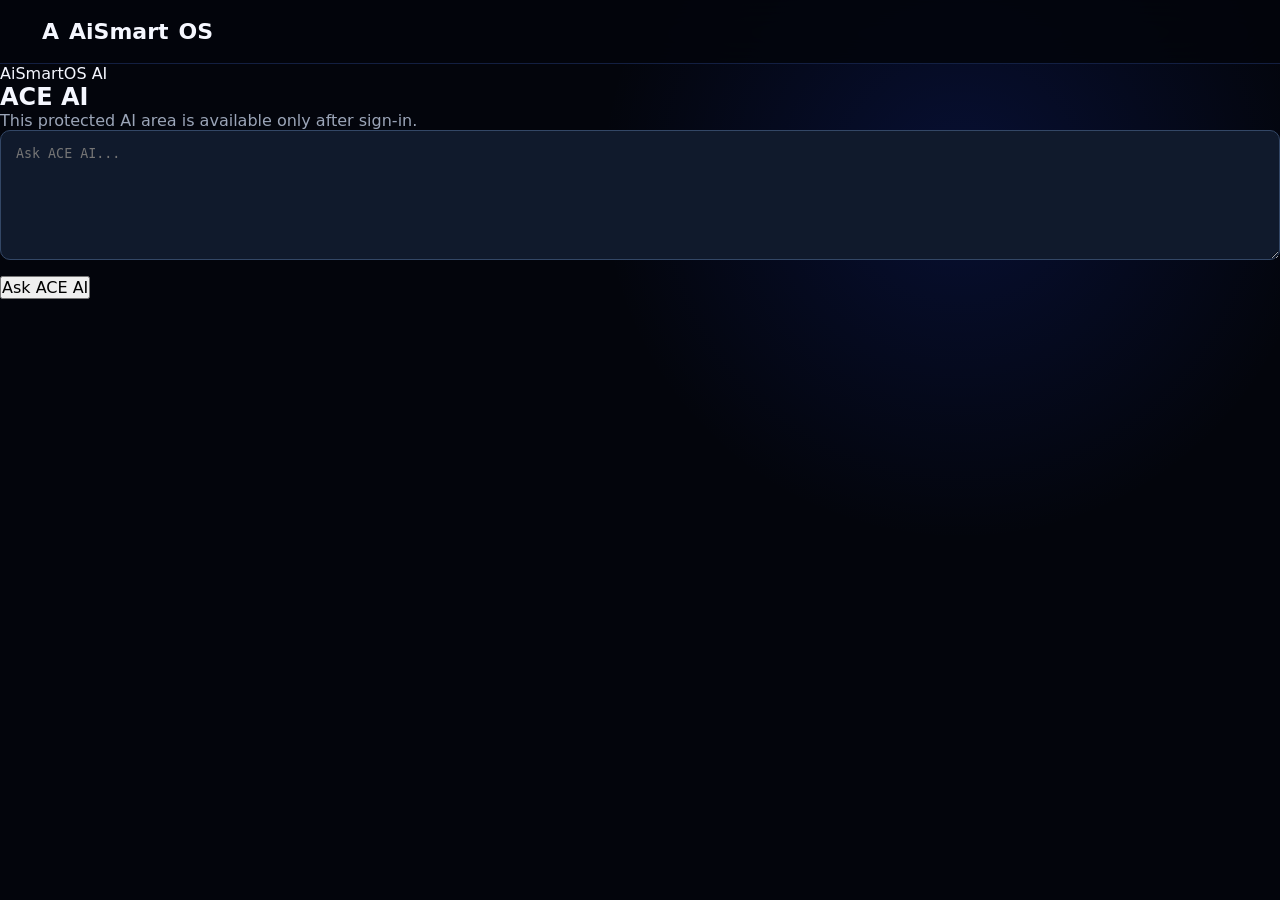
==== ace-ai.html @ 769c8531 "Add ace-ai.html for ACE AI interface" ====
<!DOCTYPE html>
<html lang="en"><head><meta charset="UTF-8"><meta name="viewport" content="width=device-width,initial-scale=1"><title>ACE AI — AiSmartOS</title><link rel="stylesheet" href="style.css"></head>
<body><header class="site-header"><a class="brand" href="index.html"><span class="brand-mark">A</span>AiSmart<span class="brand-blue">OS</span></a></header><main class="settings-wrap"><section class="profile-card"><div class="mini-label">AiSmartOS AI</div><h1>ACE AI</h1><p style="color:#9ba5b8">This protected AI area is available only after sign-in.</p><textarea id="q" placeholder="Ask ACE AI..." style="width:100%;min-height:130px;background:#101a2c;color:#fff;border:1px solid #334766;border-radius:10px;padding:15px"></textarea><button class="btn primary" style="margin-top:12px" onclick="alert('Connect your AI API/backend here.')">Ask ACE AI</button></section></main></body></html>
---- style.css ----
/* =========================================================
   AiSmartOS
   Main Website Styles
========================================================= */

* {
    margin: 0;
    padding: 0;
    box-sizing: border-box;
}

html {
    scroll-behavior: smooth;
}

body {
    font-family:
        Inter,
        system-ui,
        -apple-system,
        BlinkMacSystemFont,
        "Segoe UI",
        sans-serif;

    background:
        radial-gradient(
            circle at 75% 20%,
            rgba(30, 70, 255, .16),
            transparent 30%
        ),
        #03050c;

    color: #f5f7ff;

    min-height: 100vh;

    overflow-x: hidden;
}

a {
    text-decoration: none;
    color: inherit;
}

button {
    font: inherit;
}


/* =========================================================
   HEADER
========================================================= */

.site-header {

    position: sticky;

    top: 0;

    z-index: 1000;

    height: 64px;

    display: flex;

    align-items: center;

    justify-content: space-between;

    padding: 0 42px;

    background: rgba(3, 5, 12, .88);

    backdrop-filter: blur(18px);

    border-bottom: 1px solid rgba(80, 130, 255, .22);
}

.header-left {
    display: flex;
    align-items: center;
    gap: 20px;
}

.brand {

    display: flex;

    align-items: center;

    gap: 10px;

    font-size: 22px;

    font-weight: 800;
}

.brand-logo {

    width: 36px;
    height: 36px;

    border-radius: 10px;

    display: flex;

    align-items: center;
    justify-content: center;

    background:
        linear-gradient(
            145deg,
            #008cff,
            #6b4cff
        );

    color: white;

    font-size: 22px;

    font-weight: 900;

    box-shadow:
        0 0 22px rgba(40, 110, 255, .35);
}

.brand-logo.small {
    width: 42px;
    height: 42px;
    font-size: 21px;
}

.brand-name span {
    color: #258cff;
}

.menu-btn {
    display: none;

    width: 42px;
    height: 42px;

    border-radius: 11px;

    border: 1px solid rgba(255,255,255,.12);

    background: #111522;

    cursor: pointer;

    flex-direction: column;

    align-items: center;

    justify-content: center;

    gap: 5px;
}

.menu-btn span {

    width: 21px;
    height: 2px;

    background: white;

    border-radius: 10px;
}

.desktop-nav {

    display: flex;

    align-items: center;

    gap: 34px;

    height: 100%;
}

.desktop-nav a {

    font-size: 14px;

    color: #b8bed1;

    transition: .25s;

    height: 100%;

    display: flex;

    align-items: center;

    border-bottom: 2px solid transparent;
}

.desktop-nav a:hover,
.desktop-nav a.active {

    color: #4d91ff;

    border-bottom-color: #287dff;
}

.header-right {

    display: flex;

    align-items: center;

    gap: 14px;
}

.header-login {

    padding: 11px 22px;

    border-radius: 11px;

    background:
        linear-gradient(
            120deg,
            #267cff,
            #7449ff
        );

    font-size: 14px;

    font-weight: 700;

    box-shadow:
        0 8px 30px rgba(49, 100, 255, .25);

    transition: .25s;
}

.header-login:hover {
    transform: translateY(-2px);
}


/* Account shown in header */

.header-account {

    display: flex;

    align-items: center;

    gap: 9px;

    cursor: pointer;
}

.header-avatar {

    width: 34px;
    height: 34px;

    border-radius: 50%;

    object-fit: cover;

    border: 2px solid rgba(85, 125, 255, .7);
}

.header-account-name {
    font-size: 14px;
    font-weight: 700;
}


/* =========================================================
   DRAWER
========================================================= */

.drawer-overlay {

    position: fixed;

    inset: 0;

    z-index: 1100;

    background: rgba(0,0,0,.62);

    backdrop-filter: blur(3px);

    opacity: 0;

    pointer-events: none;

    transition: .3s;
}

.drawer-overlay.open {

    opacity: 1;

    pointer-events: auto;
}

.drawer {

    position: fixed;

    top: 0;

    left: 0;

    bottom: 0;

    z-index: 1200;

    width: 310px;

    background:
        linear-gradient(
            180deg,
            #080c1d,
            #060a18
        );

    border-right: 1px solid rgba(110,140,255,.16);

    transform: translateX(-105%);

    transition: transform .32s ease;

    display: flex;

    flex-direction: column;

    overflow: hidden;
}

.drawer.open {
    transform: translateX(0);
}

.drawer-header {

    height: 82px;

    padding: 0 22px;

    display: flex;

    align-items: center;

    justify-content: space-between;

    border-bottom: 1px solid rgba(255,255,255,.08);
}

.drawer-brand {

    display: flex;

    align-items: center;

    gap: 12px;

    font-size: 21px;
}

.drawer-close {

    width: 46px;
    height: 46px;

    border: none;

    border-radius: 14px;

    background: #151a2b;

    color: white;

    font-size: 32px;

    line-height: 1;

    cursor: pointer;
}

.drawer-nav {

    flex: 1;

    padding: 120px 22px 20px;

    display: flex;

    flex-direction: column;

    gap: 8px;

    overflow-y: auto;
}

.drawer-nav a {

    min-height: 54px;

    display: flex;

    align-items: center;

    gap: 20px;

    padding: 10px 18px;

    border-radius: 12px;

    color: #dce1f5;

    font-size: 17px;

    transition: .2s;
}

.drawer-nav a span {

    width: 28px;

    text-align: center;

    color: #dce3ff;

    font-size: 20px;
}

.drawer-nav a:hover {

    background: rgba(55,90,180,.14);

    color: white;
}


/* Bottom is FIXED to drawer bottom */

.drawer-bottom {

    flex-shrink: 0;

    padding: 14px 14px 18px;

    border-top: 1px solid rgba(255,255,255,.09);

    background: rgba(6,9,20,.97);
}

.drawer-account {

    display: flex;

    align-items: center;

    gap: 13px;

    padding: 12px;

    border-radius: 18px;

    background:
        linear-gradient(
            135deg,
            rgba(42,55,100,.35),
            rgba(80,55,150,.15)
        );

    border: 1px solid rgba(130,150,255,.12);

    margin-bottom: 8px;
}

.drawer-avatar {

    width: 48px;
    height: 48px;

    border-radius: 50%;

    background:
        linear-gradient(
            135deg,
            #287dff,
            #754cff
        );

    display: flex;

    align-items: center;
    justify-content: center;

    font-size: 22px;

    overflow: hidden;

    flex-shrink: 0;
}

.drawer-avatar img {

    width: 100%;
    height: 100%;

    object-fit: cover;
}

.drawer-account-info {

    min-width: 0;

    display: flex;

    flex-direction: column;

    gap: 4px;
}

.drawer-account-info strong {

    font-size: 15px;

    white-space: nowrap;

    overflow: hidden;

    text-overflow: ellipsis;
}

.drawer-account-info span {

    color: #929ab5;

    font-size: 13px;
}

.drawer-settings {

    display: flex;

    align-items: center;

    gap: 13px;

    padding: 12px 15px;

    border-radius: 13px;

    color: #c8cee1;

    font-size: 14px;
}

.drawer-settings:hover {

    background: rgba(255,255,255,.06);

    color: white;
}

.hidden {
    display: none !important;
}


/* =========================================================
   HERO
========================================================= */

.hero {

    min-height: 510px;

    padding: 58px 6vw 30px;

    display: grid;

    grid-template-columns:
        minmax(0, .95fr)
        minmax(420px, 1.05fr);

    gap: 30px;

    align-items: center;

    background:
        radial-gradient(
            circle at 75% 55%,
            rgba(28,80,255,.28),
            transparent 36%
        ),
        radial-gradient(
            circle at 30% 30%,
            rgba(60,50,180,.14),
            transparent 35%
        );
}

.hero-content {
    max-width: 620px;
}

.india-badge {

    display: inline-flex;

    padding: 9px 17px;

    border: 1px solid rgba(51,126,255,.55);

    background: rgba(20,55,120,.2);

    border-radius: 999px;

    font-size: 13px;

    margin-bottom: 20px;

    color: #d9e3ff;
}

.hero h1 {

    font-size: clamp(48px, 6vw, 72px);

    line-height: .95;

    margin-bottom: 16px;

    letter-spacing: -3px;
}

.hero h1 span {

    color: #2788ff;

    text-shadow:
        0 0 30px rgba(37,126,255,.25);
}

.hero h2 {

    font-size: clamp(24px, 3vw, 34px);

    margin-bottom: 16px;

    line-height: 1.15;
}

.hero p {

    color: #aeb7ce;

    line-height: 1.7;

    max-width: 600px;

    font-size: 15px;
}

.hero-buttons {

    display: flex;

    gap: 14px;

    margin-top: 28px;
}

.primary-btn,
.secondary-btn {

    min-height: 46px;

    padding: 0 22px;

    border-radius: 9px;

    display: inline-flex;

    align-items: center;

    justify-content: center;

    font-weight: 700;

    font-size: 14px;

    transition: .25s;
}

.primary-btn {

    background:
        linear-gradient(
            120deg,
            #167dff,
            #7146ff
        );

    box-shadow:
        0 12px 30px rgba(40,90,255,.25);
}

.secondary-btn {

    border: 1px solid rgba(255,255,255,.25);

    background: rgba(255,255,255,.02);
}

.primary-btn:hover,
.secondary-btn:hover {

    transform: translateY(-2px);
}

.stats {

    display: grid;

    grid-template-columns: repeat(4,1fr);

    margin-top: 28px;

    max-width: 620px;

    border-top: 1px solid rgba(255,255,255,.08);

    border-bottom: 1px solid rgba(255,255,255,.08);
}

.stats div {

    padding: 14px 12px;

    border-right: 1px solid rgba(255,255,255,.08);

    display: flex;

    flex-direction: column;

    gap: 4px;
}

.stats div:last-child {
    border-right: none;
}

.stats strong {

    color: #3388ff;

    font-size: 17px;
}

.stats span {

    color: #8f98af;

    font-size: 11px;
}


/* =========================================================
   HERO OS SCREEN
========================================================= */

.hero-visual {

    display: flex;

    justify-content: center;

    align-items: center;
}

.os-window {

    width: 100%;

    max-width: 650px;

    min-height: 330px;

    border-radius: 18px;

    border: 1px solid rgba(80,130,255,.28);

    background: #080e1f;

    box-shadow:
        0 0 70px rgba(0,90,255,.18),
        0 20px 60px rgba(0,0,0,.45);

    overflow: hidden;

    transform: perspective(1200px)
               rotateY(-3deg);
}

.window-top {

    height: 40px;

    display: flex;

    align-items: center;

    gap: 14px;

    padding: 0 15px;

    border-bottom: 1px solid rgba(255,255,255,.06);

    color: #aeb8d4;

    font-size: 12px;
}

.window-dots {

    display: flex;

    gap: 5px;
}

.window-dots i {

    width: 7px;
    height: 7px;

    border-radius: 50%;

    background: #586078;
}

.os-body {

    display: flex;

    min-height: 290px;
}

.os-sidebar {

    width: 115px;

    padding: 18px 10px;

    display: flex;

    flex-direction: column;

    gap: 10px;

    border-right: 1px solid rgba(255,255,255,.06);

    color: #7d87a4;

    font-size: 10px;
}

.os-sidebar span {

    padding: 8px;

    border-radius: 7px;
}

.os-sidebar .selected {

    background: rgba(41,113,255,.16);

    color: #55a0ff;
}

.os-main {

    flex: 1;

    position: relative;

    padding: 28px;
}

.os-main h3 {

    font-size: 18px;

    margin-bottom: 5px;
}

.os-main h3 span {
    color: #388dff;
}

.os-main p {

    font-size: 11px;

    color: #77819d;
}

.ai-orb {

    position: absolute;

    left: 50%;
    top: 52%;

    transform: translate(-50%,-50%);

    width: 115px;
    height: 115px;

    border-radius: 50%;

    display: flex;

    align-items: center;
    justify-content: center;

    background:
        radial-gradient(
            circle,
            #dcecff 0 5%,
            #3b8fff 7%,
            #122d87 42%,
            #050b20 70%
        );

    box-shadow:
        0 0 20px #2789ff,
        0 0 60px rgba(27,108,255,.65);

    animation: orbPulse 3s infinite ease-in-out;
}

.ai-orb div {

    font-size: 28px;

    color: white;
}

@keyframes orbPulse {

    0%,100% {
        transform: translate(-50%,-50%) scale(1);
    }

    50% {
        transform: translate(-50%,-50%) scale(1.06);
    }
}

.os-search {

    position: absolute;

    bottom: 18px;

    left: 28px;
    right: 28px;

    height: 38px;

    display: flex;

    align-items: center;

    justify-content: space-between;

    padding: 0 13px;

    border-radius: 7px;

    background: #10172b;

    border: 1px solid rgba(255,255,255,.06);

    color: #65708e;

    font-size: 10px;
}


/* =========================================================
   SECTIONS
========================================================= */

.features-section {

    padding: 70px 3vw;

    background:
        linear-gradient(
            180deg,
            #05070d,
            #05070b
        );
}

.section-heading {

    text-align: center;

    margin-bottom: 35px;
}

.section-heading > span {

    display: inline-block;

    padding: 7px 13px;

    border-radius: 999px;

    border: 1px solid rgba(55,110,255,.2);

    color: #4f91ff;

    font-size: 11px;

    font-weight: 700;
}

.section-heading h2 {

    margin-top: 12px;

    font-size: clamp(25px,4vw,34px);
}

.section-heading em {

    color: #368cff;

    font-style: normal;
}

.feature-grid {

    display: grid;

    grid-template-columns:
        repeat(5,1fr);

    gap: 13px;

    max-width: 1300px;

    margin: auto;
}

.feature-card {

    min-height: 170px;

    padding: 20px;

    border-radius: 13px;

    border: 1px solid rgba(255,255,255,.09);

    background:
        linear-gradient(
            145deg,
            rgba(20,25,40,.72),
            rgba(6,8,15,.8)
        );

    transition: .25s;
}

.feature-card:hover {

    transform: translateY(-5px);

    border-color: rgba(70,125,255,.35);

    box-shadow:
        0 15px 40px rgba(0,50,150,.12);
}

.feature-icon {

    width: 38px;
    height: 38px;

    display: flex;

    align-items: center;
    justify-content: center;

    border-radius: 50%;

    margin-bottom: 18px;

    background: rgba(40,110,255,.13);

    font-size: 17px;
}

.feature-icon.purple {
    background: rgba(130,55,255,.14);
}

.feature-icon.green {
    background: rgba(0,220,120,.12);
}

.feature-icon.orange {
    background: rgba(255,170,20,.12);
}

.feature-card h3 {

    font-size: 14px;

    margin-bottom: 8px;
}

.feature-card p {

    font-size: 12px;

    color: #818ba4;

    line-height: 1.6;
}


/* =========================================================
   MISSION
========================================================= */

.mission-section {

    margin: 0 3vw 70px;

    padding: 35px;

    min-height: 250px;

    display: grid;

    grid-template-columns: 230px 1fr 430px;

    gap: 35px;

    align-items: center;

    border-radius: 15px;

    border: 1px solid rgba(255,255,255,.09);

    background:
        radial-gradient(
            circle at 15% 50%,
            rgba(25,85,255,.12),
            transparent 30%
        ),
        #070a11;
}

.mission-logo {

    display: flex;

    align-items: center;

    justify-content: center;
}

.mission-logo-inner {

    width: 150px;
    height: 150px;

    border-radius: 50%;

    display: flex;

    align-items: center;
    justify-content: center;

    font-size: 70px;

    font-weight: 900;

    color: #1683ff;

    border: 2px solid #348cff;

    box-shadow:
        0 0 20px rgba(30,120,255,.6),
        inset 0 0 30px rgba(30,100,255,.12);
}

.mission-text > span {

    color: #328aff;

    font-size: 13px;

    font-weight: 700;
}

.mission-text h2 {

    margin: 8px 0;

    font-size: 26px;

    line-height: 1.15;
}

.mission-text h2 strong {
    color: #2c87ff;
}

.mission-text p {

    color: #7f89a1;

    font-size: 13px;

    line-height: 1.6;

    max-width: 530px;
}

.tags {

    display: flex;

    gap: 7px;

    flex-wrap: wrap;

    margin-top: 15px;
}

.tags span {

    padding: 6px 10px;

    border-radius: 999px;

    font-size: 10px;

    background: rgba(30,90,200,.12);

    color: #4f9aff;
}

.tags span:nth-child(2) {
    color: #b36aff;
}

.tags span:nth-child(3) {
    color: #4fe09a;
}

.tags span:nth-child(4) {
    color: #ffbd45;
}

.system-preview {

    border-radius: 10px;

    border: 1px solid rgba(255,255,255,.1);

    padding: 8px;

    background: #0a0f1d;
}

.preview-screen {

    height: 170px;

    display: flex;

    background:
        radial-gradient(
            circle at center,
            rgba(20,90,255,.35),
            #070c18 55%
        );

    border-radius: 7px;

    overflow: hidden;
}

.preview-sidebar {

    width: 70px;

    display: flex;

    flex-direction: column;

    gap: 8px;

    padding: 14px 8px;

    font-size: 7px;

    color: #697692;

    border-right: 1px solid rgba(255,255,255,.05);
}

.preview-center {

    flex: 1;

    display: flex;

    align-items: center;

    justify-content: center;
}

.preview-glow {

    width: 65px;
    height: 65px;

    border-radius: 50%;

    display: flex;

    align-items: center;
    justify-content: center;

    font-size: 25px;

    background: #0c2e80;

    box-shadow:
        0 0 30px #2d8cff;
}


/* =========================================================
   SIMPLE SECTIONS
========================================================= */

.simple-section {

    padding: 80px 8vw;

    text-align: center;

    border-top: 1px solid rgba(255,255,255,.05);
}

.simple-section p {

    max-width: 700px;

    margin: auto;

    color: #8992aa;

    line-height: 1.8;

    font-size: 15px;
}


/* =========================================================
   ACE AI
========================================================= */

.ace-ai-button {

    position: fixed;

    right: 24px;

    bottom: 24px;

    z-index: 900;

    width: 58px;
    height: 58px;

    border-radius: 50%;

    border: 1px solid rgba(80,145,255,.7);

    background:
        radial-gradient(
            circle at 35% 30%,
            #55a7ff,
            #2551dc 50%,
            #592cff
        );

    color: white;

    display: flex;

    align-items: center;
    justify-content: center;

    cursor: pointer;

    box-shadow:
        0 0 25px rgba(45,120,255,.55);

    transition: .25s;
}

.ace-ai-button span {

    font-size: 24px;

    font-weight: 900;
}

.ace-ai-button:hover {

    transform: scale(1.08);

    box-shadow:
        0 0 40px rgba(55,130,255,.75);
}


/* =========================================================
   FOOTER
========================================================= */

footer {

    min-height: 55px;

    padding: 15px 5vw;

    display: flex;

    align-items: center;

    justify-content: space-between;

    border-top: 1px solid rgba(255,255,255,.08);

    color: #707991;

    font-size: 11px;
}


/* =========================================================
   MOBILE
========================================================= */

@media (max-width: 900px) {

    .site-header {

        height: 72px;

        padding: 0 16px;
    }

    .menu-btn {

        display: flex;
    }

    .desktop-nav {
        display: none;
    }

    .header-left {
        gap: 14px;
    }

    .brand {
        font-size: 19px;
    }

    .brand-logo {
        width: 38px;
        height: 38px;
    }

    .header-login {

        padding: 11px 17px;

        font-size: 13px;
    }

    .hero {

        grid-template-columns: 1fr;

        padding: 60px 20px 35px;

        text-align: center;
    }

    .hero-content {

        margin: auto;
    }

    .india-badge {
        margin-bottom: 24px;
    }

    .hero h1 {
        font-size: 62px;
    }

    .hero h2 {
        font-size: 30px;
    }

    .hero p {
        font-size: 15px;
    }

    .hero-buttons {

        justify-content: center;

        flex-direction: column;

        max-width: 500px;

        margin-left: auto;
        margin-right: auto;
    }

    .stats {

        grid-template-columns: repeat(2,1fr);

        margin-left: auto;
        margin-right: auto;
    }

    .stats div:nth-child(2) {
        border-right: none;
    }

    .stats di
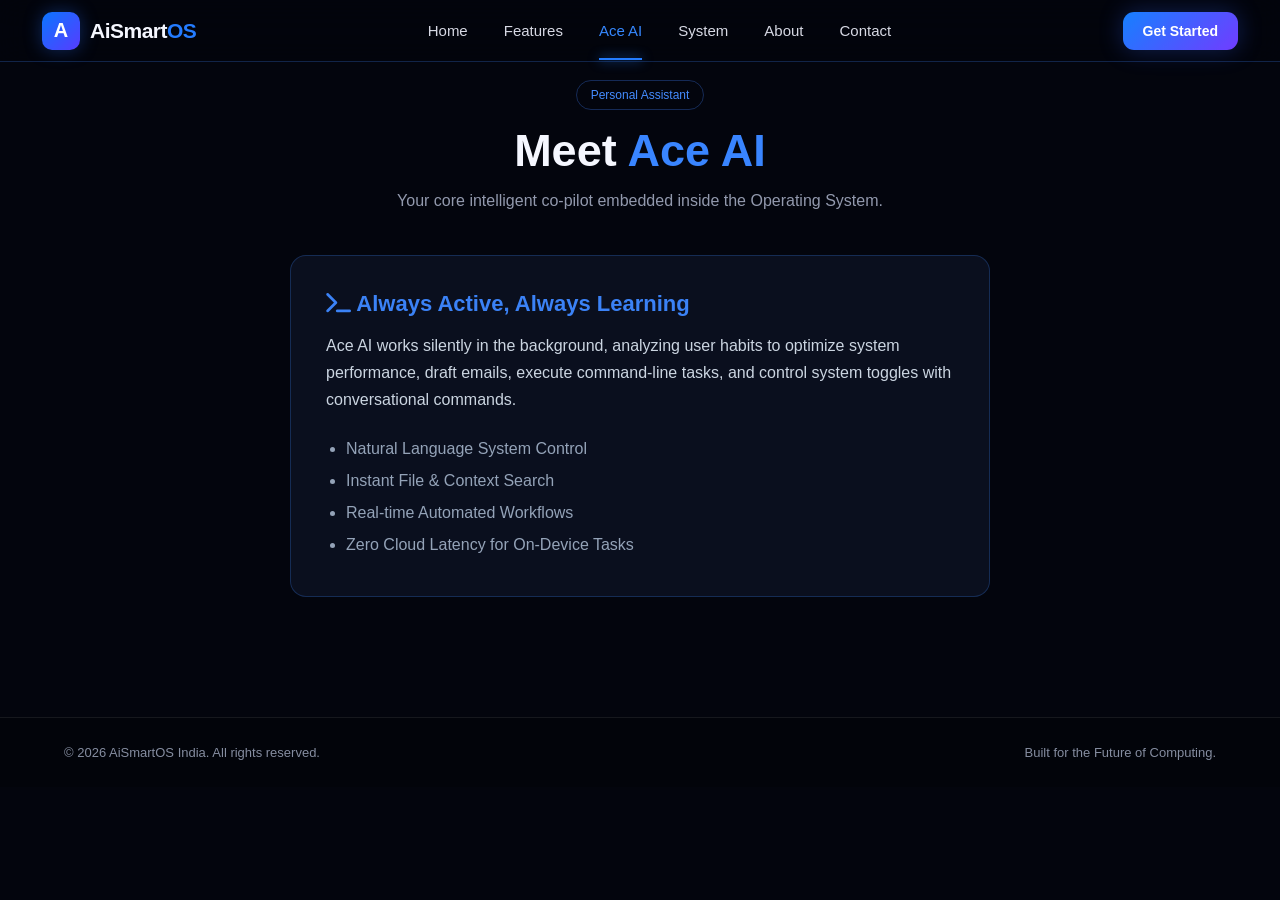
==== commit 44724ea8: "Refactor ace-ai.html structure and add mobile drawer" ====
--- a/ace-ai.html
+++ b/ace-ai.html
@@ -1,3 +1,107 @@
 <!DOCTYPE html>
-<html lang="en"><head><meta charset="UTF-8"><meta name="viewport" content="width=device-width,initial-scale=1"><title>ACE AI — AiSmartOS</title><link rel="stylesheet" href="style.css"></head>
-<body><header class="site-header"><a class="brand" href="index.html"><span class="brand-mark">A</span>AiSmart<span class="brand-blue">OS</span></a></header><main class="settings-wrap"><section class="profile-card"><div class="mini-label">AiSmartOS AI</div><h1>ACE AI</h1><p style="color:#9ba5b8">This protected AI area is available only after sign-in.</p><textarea id="q" placeholder="Ask ACE AI..." style="width:100%;min-height:130px;background:#101a2c;color:#fff;border:1px solid #334766;border-radius:10px;padding:15px"></textarea><button class="btn primary" style="margin-top:12px" onclick="alert('Connect your AI API/backend here.')">Ask ACE AI</button></section></main></body></html>
+<html lang="en">
+<head>
+    <meta charset="UTF-8">
+    <meta name="viewport" content="width=device-width, initial-scale=1.0">
+    <title>Ace AI - AiSmartOS</title>
+    <link rel="stylesheet" href="style.css">
+    <link rel="stylesheet" href="https://cdnjs.cloudflare.com/ajax/libs/font-awesome/6.4.0/css/all.min.css">
+</head>
+<body>
+
+    <!-- SITE HEADER -->
+    <header class="site-header">
+        <div class="header-left">
+            <a href="index.html" class="brand">
+                <div class="brand-logo"><span>A</span></div>
+                <div class="brand-name">AiSmart<span>OS</span></div>
+            </a>
+        </div>
+        <nav class="desktop-nav">
+            <a href="index.html">Home</a>
+            <a href="features.html">Features</a>
+            <a href="ace.html" class="active">Ace AI</a>
+            <a href="system.html">System</a>
+            <a href="about.html">About</a>
+            <a href="contact.html">Contact</a>
+        </nav>
+        <div class="header-right">
+            <a href="get-started.html" class="header-login">Get Started</a>
+            <button class="menu-btn" id="menuToggle">
+                <span></span><span></span><span></span>
+            </button>
+        </div>
+    </header>
+
+    <!-- MOBILE DRAWER -->
+    <div class="drawer-overlay" id="drawerOverlay"></div>
+    <div class="drawer" id="mobileDrawer">
+        <div class="drawer-header">
+            <div class="drawer-brand">
+                <div class="brand-logo small"><span>A</span></div>
+                <strong>AiSmartOS</strong>
+            </div>
+            <button class="drawer-close" id="drawerClose">&times;</button>
+        </div>
+        <nav class="drawer-nav">
+            <a href="index.html"><i class="fa-solid fa-house"></i> Home</a>
+            <a href="features.html"><i class="fa-solid fa-list-check"></i> Features</a>
+            <a href="ace.html" class="active"><i class="fa-solid fa-robot"></i> Ace AI</a>
+            <a href="system.html"><i class="fa-solid fa-microchip"></i> System</a>
+            <a href="about.html"><i class="fa-solid fa-circle-info"></i> About</a>
+            <a href="contact.html"><i class="fa-solid fa-envelope"></i> Contact</a>
+            <a href="get-started.html" class="drawer-get-started"><i class="fa-solid fa-rocket"></i> Get Started</a>
+        </nav>
+    </div>
+
+    <!-- MAIN CONTENT -->
+    <main class="simple-section">
+        <div class="section-heading">
+            <span>Personal Assistant</span>
+            <h2>Meet <em>Ace AI</em></h2>
+            <p style="color: #9299ad; margin-top: 15px;">Your core intelligent co-pilot embedded inside the Operating System.</p>
+        </div>
+
+        <div style="max-width: 700px; margin: 40px auto; padding: 35px; background: rgba(15, 23, 42, 0.6); border: 1px solid rgba(59, 130, 246, 0.25); border-radius: 16px; text-align: left;">
+            <h3 style="font-size: 22px; color: #3b82f6; margin-bottom: 15px;"><i class="fa-solid fa-terminal"></i> Always Active, Always Learning</h3>
+            <p style="color: #cbd5e1; line-height: 1.7; margin-bottom: 20px;">
+                Ace AI works silently in the background, analyzing user habits to optimize system performance, draft emails, execute command-line tasks, and control system toggles with conversational commands.
+            </p>
+            <ul style="color: #94a3b8; line-height: 2; padding-left: 20px;">
+                <li>Natural Language System Control</li>
+                <li>Instant File & Context Search</li>
+                <li>Real-time Automated Workflows</li>
+                <li>Zero Cloud Latency for On-Device Tasks</li>
+            </ul>
+        </div>
+    </main>
+
+    <!-- FOOTER -->
+    <footer>
+        <p>&copy; 2026 AiSmartOS India. All rights reserved.</p>
+        <p>Built for the Future of Computing.</p>
+    </footer>
+
+    <!-- SCRIPT FOR MOBILE DRAWER -->
+    <script>
+        const menuToggle = document.getElementById('menuToggle');
+        const drawerClose = document.getElementById('drawerClose');
+        const mobileDrawer = document.getElementById('mobileDrawer');
+        const drawerOverlay = document.getElementById('drawerOverlay');
+
+        function openDrawer() {
+            mobileDrawer.classList.add('open');
+            drawerOverlay.classList.add('show');
+        }
+
+        function closeDrawer() {
+            mobileDrawer.classList.remove('open');
+            drawerOverlay.classList.remove('show');
+        }
+
+        if(menuToggle) menuToggle.addEventListener('click', openDrawer);
+        if(drawerClose) drawerClose.addEventListener('click', closeDrawer);
+        if(drawerOverlay) drawerOverlay.addEventListener('click', closeDrawer);
+    </script>
+</body>
+</html>
--- a/style.css
+++ b/style.css
@@ -1,7 +1,8 @@
 /* =========================================================
-   AiSmartOS
-   Main Website Styles
-========================================================= */
+   AiSmartOS — MAIN STYLES
+   Matches current index.html
+   Desktop + Tablet + Mobile
+   ========================================================= */
 
 * {
     margin: 0;
@@ -14,1551 +15,1954 @@
 }
 
 body {
-    font-family:
-        Inter,
-        system-ui,
-        -apple-system,
-        BlinkMacSystemFont,
-        "Segoe UI",
-        sans-serif;
-
-    background:
-        radial-gradient(
-            circle at 75% 20%,
-            rgba(30, 70, 255, .16),
-            transparent 30%
-        ),
-        #03050c;
-
+    font-family: Arial, Helvetica, sans-serif;
+    background: #03050d;
     color: #f5f7ff;
-
-    min-height: 100vh;
-
     overflow-x: hidden;
+    min-width: 0;
 }
 
 a {
+    color: inherit;
     text-decoration: none;
-    color: inherit;
 }
 
 button {
-    font: inherit;
+    font-family: inherit;
+    cursor: pointer;
 }
 
 
 /* =========================================================
    HEADER
-========================================================= */
+   ========================================================= */
 
 .site-header {
-
-    position: sticky;
-
+    position: fixed;
     top: 0;
+    left: 0;
+    width: 100%;
+    height: 62px;
 
     z-index: 1000;
 
-    height: 64px;
-
-    display: flex;
-
-    align-items: center;
-
+    display: flex;
+    align-items: center;
     justify-content: space-between;
 
     padding: 0 42px;
 
-    background: rgba(3, 5, 12, .88);
-
-    backdrop-filter: blur(18px);
-
-    border-bottom: 1px solid rgba(80, 130, 255, .22);
+    background: rgba(3, 5, 13, 0.92);
+
+    backdrop-filter: blur(16px);
+    -webkit-backdrop-filter: blur(16px);
+
+    border-bottom: 1px solid rgba(60, 130, 255, 0.25);
 }
 
 .header-left {
     display: flex;
     align-items: center;
-    gap: 20px;
+    gap: 12px;
 }
 
 .brand {
-
-    display: flex;
-
-    align-items: center;
-
+    display: flex;
+    align-items: center;
     gap: 10px;
-
-    font-size: 22px;
-
+}
+
+.brand-logo {
+    width: 38px;
+    height: 38px;
+
+    display: flex;
+    align-items: center;
+    justify-content: center;
+
+    border-radius: 10px;
+
+    background:
+        linear-gradient(
+            135deg,
+            #0b75ff,
+            #573cff
+        );
+
+    box-shadow:
+        0 0 18px rgba(40, 110, 255, 0.35);
+
+    overflow: hidden;
+}
+
+.brand-logo span {
+    color: white;
+    font-size: 20px;
     font-weight: 800;
 }
 
-.brand-logo {
-
-    width: 36px;
-    height: 36px;
-
-    border-radius: 10px;
-
-    display: flex;
-
+.brand-name {
+    font-size: 21px;
+    font-weight: 800;
+    letter-spacing: -0.5px;
+}
+
+.brand-name span {
+    color: #247cff;
+}
+
+
+/* =========================================================
+   HEADER NAV
+   ========================================================= */
+
+.desktop-nav {
+    display: flex;
+    align-items: center;
+    gap: 36px;
+}
+
+.desktop-nav a {
+    position: relative;
+
+    color: #d7d9e4;
+
+    font-size: 15px;
+
+    transition: 0.25s ease;
+}
+
+.desktop-nav a:hover,
+.desktop-nav a.active {
+    color: #3688ff;
+}
+
+.desktop-nav a.active::after {
+    content: "";
+
+    position: absolute;
+
+    left: 0;
+    bottom: -21px;
+
+    width: 100%;
+    height: 2px;
+
+    background: #247cff;
+
+    box-shadow:
+        0 0 12px #247cff;
+}
+
+
+/* =========================================================
+   HEADER RIGHT
+   ========================================================= */
+
+.header-right {
+    display: flex;
+    align-items: center;
+    gap: 15px;
+}
+
+.header-login {
+    display: inline-flex;
     align-items: center;
     justify-content: center;
 
+    padding: 11px 20px;
+
+    border-radius: 11px;
+
+    color: white;
+
+    font-weight: 700;
+    font-size: 14px;
+
     background:
         linear-gradient(
-            145deg,
-            #008cff,
-            #6b4cff
+            135deg,
+            #1680ff,
+            #713cff
         );
 
+    box-shadow:
+        0 0 25px rgba(53, 99, 255, 0.3);
+
+    transition: 0.25s ease;
+}
+
+.header-login:hover {
+    transform: translateY(-2px);
+
+    box-shadow:
+        0 0 35px rgba(53, 99, 255, 0.5);
+}
+
+
+/* =========================================================
+   MOBILE MENU BUTTON
+   ========================================================= */
+
+.menu-btn {
+    display: none;
+
+    width: 44px;
+    height: 44px;
+
+    border: 1px solid rgba(255,255,255,0.12);
+
+    border-radius: 12px;
+
+    background: #111728;
+
     color: white;
 
-    font-size: 22px;
-
-    font-weight: 900;
-
-    box-shadow:
-        0 0 22px rgba(40, 110, 255, .35);
+    padding: 9px;
+
+    flex-direction: column;
+    justify-content: center;
+    gap: 5px;
+}
+
+.menu-btn span {
+    display: block;
+
+    width: 100%;
+    height: 2px;
+
+    background: white;
+
+    border-radius: 5px;
+}
+
+
+/* =========================================================
+   MOBILE DRAWER OVERLAY
+   ========================================================= */
+
+.drawer-overlay {
+    position: fixed;
+
+    inset: 0;
+
+    z-index: 1998;
+
+    background: rgba(0, 0, 0, 0.68);
+
+    opacity: 0;
+    visibility: hidden;
+
+    transition: 0.3s ease;
+}
+
+.drawer-overlay.show {
+    opacity: 1;
+    visibility: visible;
+}
+
+
+/* =========================================================
+   MOBILE DRAWER
+   ========================================================= */
+
+.drawer {
+    position: fixed;
+
+    top: 0;
+    left: 0;
+
+    width: 290px;
+    max-width: 85vw;
+    height: 100vh;
+
+    z-index: 1999;
+
+    background:
+        linear-gradient(
+            180deg,
+            #070b18,
+            #050814
+        );
+
+    border-right: 1px solid rgba(70,130,255,0.2);
+
+    transform: translateX(-105%);
+
+    transition: transform 0.3s ease;
+
+    padding: 18px;
+}
+
+.drawer.open {
+    transform: translateX(0);
+}
+
+.drawer-header {
+    display: flex;
+    align-items: center;
+    justify-content: space-between;
+
+    padding-bottom: 20px;
+
+    border-bottom:
+        1px solid rgba(255,255,255,0.08);
+}
+
+.drawer-brand {
+    display: flex;
+    align-items: center;
+    gap: 10px;
+}
+
+.drawer-brand strong {
+    font-size: 18px;
 }
 
 .brand-logo.small {
     width: 42px;
     height: 42px;
-    font-size: 21px;
-}
-
-.brand-name span {
-    color: #258cff;
-}
-
-.menu-btn {
-    display: none;
-
+}
+
+.drawer-close {
     width: 42px;
     height: 42px;
 
+    border: none;
+
     border-radius: 11px;
 
-    border: 1px solid rgba(255,255,255,.12);
-
-    background: #111522;
-
-    cursor: pointer;
-
+    color: white;
+
+    background: #12192a;
+
+    font-size: 25px;
+}
+
+.drawer-nav {
+    display: flex;
     flex-direction: column;
 
-    align-items: center;
-
+    gap: 8px;
+
+    margin-top: 40px;
+}
+
+.drawer-nav a {
+    display: flex;
+    align-items: center;
+
+    gap: 16px;
+
+    padding: 15px 13px;
+
+    color: #d9ddea;
+
+    border-radius: 10px;
+
+    transition: 0.25s ease;
+}
+
+.drawer-nav a:hover {
+    background: rgba(44,116,255,0.12);
+
+    color: #4d91ff;
+}
+
+.drawer-nav a span {
+    width: 25px;
+
+    text-align: center;
+
+    font-size: 18px;
+}
+
+/* Mobile Drawer Get Started Styling */
+.drawer-get-started {
+    background: rgba(59, 130, 246, 0.12) !important;
+    border: 1px solid rgba(59, 130, 246, 0.35);
+    margin-top: 10px;
+}
+
+.drawer-get-started:hover {
+    background: rgba(59, 130, 246, 0.25) !important;
+}
+
+.drawer-bottom {
+    position: absolute;
+
+    left: 18px;
+    right: 18px;
+    bottom: 25px;
+
+    display: flex;
+    flex-direction: column;
+
+    gap: 10px;
+}
+
+.drawer-account,
+.drawer-settings {
+    display: flex;
+    align-items: center;
+
+    gap: 12px;
+
+    padding: 12px;
+
+    border-radius: 11px;
+
+    background: rgba(30,40,70,0.55);
+
+    border:
+        1px solid rgba(255,255,255,0.08);
+}
+
+.drawer-account.hidden,
+.drawer-settings.hidden {
+    display: none;
+}
+
+.drawer-avatar {
+    width: 38px;
+    height: 38px;
+
+    display: grid;
+    place-items: center;
+
+    border-radius: 50%;
+
+    background: #182544;
+}
+
+.drawer-account-info {
+    display: flex;
+    flex-direction: column;
+
+    gap: 3px;
+}
+
+.drawer-account-info strong {
+    font-size: 13px;
+}
+
+.drawer-account-info span {
+    color: #7f899f;
+
+    font-size: 11px;
+}
+
+
+/* =========================================================
+   HERO
+   ========================================================= */
+
+.hero {
+    position: relative;
+
+    min-height: 650px;
+
+    padding:
+        135px
+        6%
+        70px;
+
+    display: grid;
+
+    grid-template-columns:
+        0.9fr
+        1.1fr;
+
+    align-items: center;
+
+    gap: 45px;
+
+    overflow: hidden;
+
+    background:
+        radial-gradient(
+            circle at 72% 48%,
+            rgba(20,76,255,0.22),
+            transparent 42%
+        ),
+
+        radial-gradient(
+            circle at 20% 80%,
+            rgba(40,40,255,0.08),
+            transparent 35%
+        ),
+
+        #03050d;
+}
+
+.hero::before {
+    content: "";
+
+    position: absolute;
+
+    width: 600px;
+    height: 600px;
+
+    right: -200px;
+    top: 100px;
+
+    border-radius: 50%;
+
+    background:
+        radial-gradient(
+            circle,
+            rgba(30,90,255,0.12),
+            transparent 65%
+        );
+
+    pointer-events: none;
+}
+
+.hero-content {
+    position: relative;
+
+    z-index: 2;
+}
+
+.india-badge {
+    display: inline-block;
+
+    padding: 10px 17px;
+
+    border:
+        1px solid rgba(45,128,255,0.55);
+
+    border-radius: 30px;
+
+    background:
+        rgba(15,46,105,0.22);
+
+    color: #dbe7ff;
+
+    font-size: 13px;
+
+    margin-bottom: 22px;
+}
+
+.hero h1 {
+    font-size:
+        clamp(
+            52px,
+            6vw,
+            82px
+        );
+
+    line-height: 0.98;
+
+    letter-spacing: -3px;
+
+    margin-bottom: 18px;
+}
+
+.hero h1 span {
+    color: #1f79ff;
+}
+
+.hero h2 {
+    font-size:
+        clamp(
+            25px,
+            3vw,
+            37px
+        );
+
+    line-height: 1.1;
+
+    margin-bottom: 20px;
+}
+
+.hero p {
+    max-width: 620px;
+
+    color: #aeb5c9;
+
+    font-size: 17px;
+
+    line-height: 1.7;
+
+    margin-bottom: 30px;
+}
+
+
+/* =========================================================
+   HERO BUTTONS
+   ========================================================= */
+
+.hero-buttons {
+    display: flex;
+
+    gap: 14px;
+
+    flex-wrap: wrap;
+}
+
+.primary-btn,
+.secondary-btn {
+    display: inline-flex;
+
+    align-items: center;
     justify-content: center;
 
-    gap: 5px;
-}
-
-.menu-btn span {
-
-    width: 21px;
-    height: 2px;
-
-    background: white;
+    padding: 14px 25px;
 
     border-radius: 10px;
-}
-
-.desktop-nav {
-
-    display: flex;
-
-    align-items: center;
-
-    gap: 34px;
-
+
+    font-weight: 700;
+
+    transition: 0.25s ease;
+}
+
+.primary-btn {
+    border: none;
+
+    color: white;
+
+    background:
+        linear-gradient(
+            135deg,
+            #167dff,
+            #713dff
+        );
+
+    box-shadow:
+        0 10px 30px rgba(50,80,255,0.18);
+}
+
+.secondary-btn {
+    color: white;
+
+    background: transparent;
+
+    border:
+        1px solid rgba(255,255,255,0.25);
+}
+
+.primary-btn:hover,
+.secondary-btn:hover {
+    transform: translateY(-2px);
+}
+
+
+/* =========================================================
+   HERO OS VISUAL
+   ========================================================= */
+
+.hero-visual {
+    position: relative;
+
+    z-index: 2;
+
+    display: flex;
+
+    align-items: center;
+    justify-content: center;
+}
+
+.os-window {
+    width: 100%;
+    max-width: 720px;
+
+    min-height: 390px;
+
+    overflow: hidden;
+
+    border:
+        1px solid rgba(80,140,255,0.25);
+
+    border-radius: 20px;
+
+    background:
+        linear-gradient(
+            145deg,
+            rgba(12,20,42,0.95),
+            rgba(3,8,22,0.96)
+        );
+
+    box-shadow:
+        0 0 50px rgba(20,90,255,0.18),
+        inset 0 0 60px rgba(30,70,255,0.05);
+}
+
+.window-top {
+    height: 45px;
+
+    display: flex;
+    align-items: center;
+
+    gap: 14px;
+
+    padding: 0 18px;
+
+    background:
+        rgba(7,12,27,0.9);
+
+    border-bottom:
+        1px solid rgba(255,255,255,0.07);
+
+    color: #929bb1;
+
+    font-size: 12px;
+}
+
+.window-dots {
+    display: flex;
+    gap: 6px;
+}
+
+.window-dots i {
+    display: block;
+
+    width: 8px;
+    height: 8px;
+
+    border-radius: 50%;
+
+    background: #44506c;
+}
+
+.os-body {
+    display: flex;
+
+    min-height: 345px;
+}
+
+.os-sidebar {
+    width: 155px;
+
+    padding: 25px 15px;
+
+    display: flex;
+    flex-direction: column;
+
+    gap: 13px;
+
+    background:
+        rgba(4,9,21,0.8);
+
+    border-right:
+        1px solid rgba(255,255,255,0.06);
+}
+
+.os-sidebar span {
+    padding: 9px;
+
+    border-radius: 7px;
+
+    color: #77829c;
+
+    font-size: 11px;
+}
+
+.os-sidebar span.selected {
+    color: #5797ff;
+
+    background:
+        rgba(35,110,255,0.12);
+}
+
+.os-main {
+    flex: 1;
+
+    position: relative;
+
+    display: flex;
+    flex-direction: column;
+
+    align-items: center;
+
+    padding: 55px 30px;
+}
+
+.os-main h3 {
+    font-size: 22px;
+
+    margin-bottom: 7px;
+}
+
+.os-main h3 span {
+    color: #428cff;
+}
+
+.os-main p {
+    margin: 0 0 22px;
+
+    color: #707b94;
+
+    font-size: 13px;
+}
+
+.ai-orb {
+    width: 130px;
+    height: 130px;
+
+    display: grid;
+    place-items: center;
+
+    border-radius: 50%;
+
+    background:
+        radial-gradient(
+            circle,
+            #4a91ff 0%,
+            #1646b8 30%,
+            #071536 65%,
+            transparent 70%
+        );
+
+    box-shadow:
+        0 0 35px rgba(30,110,255,0.65),
+        0 0 90px rgba(30,110,255,0.22);
+
+    margin-bottom: 25px;
+}
+
+.ai-orb div {
+    width: 55px;
+    height: 55px;
+
+    display: grid;
+    place-items: center;
+
+    border-radius: 50%;
+
+    color: white;
+
+    font-size: 27px;
+
+    background:
+        radial-gradient(
+            circle,
+            #fff,
+            #7ab2ff 35%,
+            #2260d6 70%
+        );
+
+    box-shadow:
+        0 0 20px rgba(100,170,255,0.8);
+}
+
+.os-search {
+    width: 85%;
+
+    padding: 14px 17px;
+
+    border-radius: 9px;
+
+    background:
+        rgba(15,24,48,0.9);
+
+    border:
+        1px solid rgba(255,255,255,0.07);
+
+    color: #69758e;
+
+    font-size: 12px;
+}
+
+.os-search span {
+    float: right;
+
+    color: #558eff;
+}
+
+
+/* =========================================================
+   STATS
+   ========================================================= */
+
+.stats {
+    width: 100%;
+
+    margin-top: 35px;
+
+    display: grid;
+
+    grid-template-columns:
+        repeat(4, 1fr);
+
+    border-top:
+        1px solid rgba(255,255,255,0.08);
+
+    border-bottom:
+        1px solid rgba(255,255,255,0.08);
+}
+
+.stats div {
+    text-align: center;
+
+    padding: 18px 10px;
+
+    border-right:
+        1px solid rgba(255,255,255,0.08);
+}
+
+.stats div:last-child {
+    border-right: none;
+}
+
+.stats strong {
+    display: block;
+
+    font-size: 22px;
+
+    color: #3487ff;
+
+    margin-bottom: 5px;
+}
+
+.stats span {
+    color: #858da3;
+
+    font-size: 12px;
+}
+
+
+/* =========================================================
+   SECTION HEADING
+   ========================================================= */
+
+.section-heading {
+    text-align: center;
+
+    margin-bottom: 45px;
+}
+
+.section-heading > span {
+    display: inline-block;
+
+    padding: 7px 14px;
+
+    border:
+        1px solid rgba(65,130,255,0.3);
+
+    border-radius: 20px;
+
+    color: #448cff;
+
+    font-size: 12px;
+
+    margin-bottom: 15px;
+}
+
+.section-heading h2 {
+    font-size:
+        clamp(
+            30px,
+            4vw,
+            45px
+        );
+
+    line-height: 1.15;
+}
+
+.section-heading em {
+    color: #3985ff;
+
+    font-style: normal;
+}
+
+
+/* =========================================================
+   FEATURES
+   ========================================================= */
+
+.features-section {
+    width: 100%;
+
+    max-width: 1300px;
+
+    margin: 0 auto;
+
+    padding: 90px 30px;
+}
+
+.feature-grid {
+    display: grid;
+
+    grid-template-columns:
+        repeat(5, 1fr);
+
+    gap: 13px;
+}
+
+.feature-card {
+    min-height: 190px;
+
+    padding: 22px 18px;
+
+    border:
+        1px solid rgba(255,255,255,0.10);
+
+    border-radius: 14px;
+
+    background:
+        linear-gradient(
+            145deg,
+            rgba(20,25,40,0.8),
+            rgba(5,8,18,0.8)
+        );
+
+    transition: 0.3s ease;
+}
+
+.feature-card:hover {
+    transform: translateY(-5px);
+
+    border-color:
+        rgba(55,130,255,0.4);
+
+    box-shadow:
+        0 15px 40px rgba(0,80,255,0.12);
+}
+
+.feature-icon {
+    width: 42px;
+    height: 42px;
+
+    display: grid;
+    place-items: center;
+
+    border-radius: 50%;
+
+    margin-bottom: 17px;
+
+    font-size: 18px;
+}
+
+.feature-icon.blue {
+    background: rgba(25,100,255,0.16);
+    color: #4a91ff;
+}
+
+.feature-icon.purple {
+    background: rgba(120,55,255,0.16);
+    color: #9b6bff;
+}
+
+.feature-icon.green {
+    background: rgba(35,190,110,0.16);
+    color: #39d883;
+}
+
+.feature-icon.orange {
+    background: rgba(255,170,35,0.16);
+    color: #ffb53d;
+}
+
+.feature-card h3 {
+    font-size: 17px;
+
+    margin-bottom: 10px;
+}
+
+.feature-card p {
+    color: #9299ad;
+
+    font-size: 13px;
+
+    line-height: 1.55;
+}
+
+
+/* =========================================================
+   MISSION
+   ========================================================= */
+
+.mission-section {
+    width: calc(100% - 60px);
+
+    max-width: 1300px;
+
+    margin: 20px auto 90px;
+
+    display: grid;
+
+    grid-template-columns:
+        0.8fr
+        1.1fr
+        1fr;
+
+    align-items: center;
+
+    gap: 45px;
+
+    padding: 35px;
+
+    border:
+        1px solid rgba(255,255,255,0.1);
+
+    border-radius: 18px;
+
+    background:
+        rgba(8,12,24,0.65);
+}
+
+.mission-logo {
+    display: flex;
+    align-items: center;
+    justify-content: center;
+
+    width: 100%;
     height: 100%;
 }
 
-.desktop-nav a {
-
-    font-size: 14px;
-
-    color: #b8bed1;
-
-    transition: .25s;
-
+.mission-logo-inner {
+    width: 210px;
+    height: 210px;
+
+    display: flex;
+    align-items: center;
+    justify-content: center;
+
+    border-radius: 50%;
+
+    padding: 10px;
+
+    background: #ffffff;
+
+    border: 3px solid #2e82ff;
+
+    box-shadow:
+        0 0 12px rgba(46, 130, 255, 0.9),
+        0 0 30px rgba(46, 130, 255, 0.65),
+        0 0 65px rgba(46, 130, 255, 0.3);
+
+    overflow: hidden;
+
+    transition: 0.3s ease;
+}
+
+.mission-logo-inner img {
+    width: 100%;
     height: 100%;
 
-    display: flex;
-
-    align-items: center;
-
-    border-bottom: 2px solid transparent;
-}
-
-.desktop-nav a:hover,
-.desktop-nav a.active {
-
-    color: #4d91ff;
-
-    border-bottom-color: #287dff;
-}
-
-.header-right {
-
-    display: flex;
-
-    align-items: center;
-
-    gap: 14px;
-}
-
-.header-login {
-
-    padding: 11px 22px;
-
-    border-radius: 11px;
-
-    background:
-        linear-gradient(
-            120deg,
-            #267cff,
-            #7449ff
+    display: block;
+
+    object-fit: cover;
+
+    border-radius: 50%;
+}
+
+.mission-logo-inner:hover {
+    transform: scale(1.04);
+
+    box-shadow:
+        0 0 15px rgba(46, 130, 255, 1),
+        0 0 40px rgba(46, 130, 255, 0.75),
+        0 0 80px rgba(46, 130, 255, 0.4);
+}
+
+.mission-text > span {
+    display: block;
+
+    color: #3787ff;
+
+    font-size: 13px;
+
+    margin-bottom: 10px;
+}
+
+.mission-text h2 {
+    font-size: 35px;
+
+    line-height: 1.15;
+
+    margin-bottom: 17px;
+}
+
+.mission-text h2 strong {
+    color: #3787ff;
+}
+
+.mission-text p {
+    color: #979eb0;
+
+    line-height: 1.65;
+
+    margin-bottom: 18px;
+}
+
+.tags {
+    display: flex;
+
+    flex-wrap: wrap;
+
+    gap: 8px;
+}
+
+.tags span {
+    padding: 6px 10px;
+
+    border-radius: 20px;
+
+    background:
+        rgba(30,80,180,0.12);
+
+    border:
+        1px solid rgba(50,120,255,0.15);
+
+    color: #7faeff;
+
+    font-size: 11px;
+}
+
+.system-preview {
+    width: 100%;
+}
+
+.preview-screen {
+    min-height: 230px;
+
+    display: flex;
+
+    overflow: hidden;
+
+    border:
+        1px solid rgba(255,255,255,0.1);
+
+    border-radius: 13px;
+
+    background:
+        radial-gradient(
+            circle at center,
+            rgba(20,90,255,0.2),
+            #050b1c 70%
         );
-
-    font-size: 14px;
+}
+
+.preview-sidebar {
+    width: 80px;
+
+    display: flex;
+    flex-direction: column;
+
+    gap: 8px;
+
+    padding: 20px 10px;
+
+    background:
+        rgba(2,7,18,0.6);
+
+    border-right:
+        1px solid rgba(255,255,255,0.06);
+}
+
+.preview-sidebar span {
+    color: #66728c;
+
+    font-size: 8px;
+
+    padding: 6px;
+}
+
+.preview-center {
+    flex: 1;
+
+    display: grid;
+
+    place-items: center;
+}
+
+.preview-glow {
+    width: 80px;
+    height: 80px;
+
+    display: grid;
+    place-items: center;
+
+    border-radius: 50%;
+
+    color: white;
+
+    font-size: 25px;
+
+    background:
+        radial-gradient(
+            circle,
+            #397dff,
+            #123a91 55%,
+            #07142f
+        );
+
+    box-shadow:
+        0 0 30px rgba(40,110,255,0.7),
+        0 0 70px rgba(40,110,255,0.25);
+}
+
+
+/* =========================================================
+   SIMPLE SECTIONS
+   ========================================================= */
+
+.simple-section {
+    width: 100%;
+
+    max-width: 1000px;
+
+    margin: 0 auto;
+
+    padding: 80px 30px;
+
+    text-align: center;
+}
+
+.simple-section > p {
+    max-width: 760px;
+
+    margin: 0 auto;
+
+    color: #979eb0;
+
+    font-size: 16px;
+
+    line-height: 1.8;
+}
+
+
+/* =========================================================
+   FOOTER
+   ========================================================= */
+
+footer {
+    width: 100%;
+
+    min-height: 70px;
+
+    padding: 25px 5%;
+
+    display: flex;
+
+    align-items: center;
+
+    justify-content: space-between;
+
+    gap: 20px;
+
+    border-top:
+        1px solid rgba(255,255,255,0.08);
+
+    color: #858da0;
+
+    font-size: 13px;
+
+    background: #02040a;
+}
+
+
+/* =========================================================
+   ACE AI FLOATING BUTTON
+   ========================================================= */
+
+.ace-ai-button {
+    position: fixed;
+
+    right: 25px;
+    bottom: 25px;
+
+    width: 62px;
+    height: 62px;
+
+    z-index: 1500;
+
+    padding: 0;
+
+    border-radius: 50%;
+
+    border:
+        2px solid rgba(70,140,255,0.8);
+
+    background:
+        radial-gradient(
+            circle,
+            #1c64ff 0%,
+            #10245f 45%,
+            #070b19 100%
+        );
+
+    box-shadow:
+        0 0 20px rgba(35,110,255,0.65),
+        0 0 50px rgba(35,110,255,0.25);
+
+    overflow: hidden;
+
+    transition: 0.25s ease;
+}
+
+.ace-ai-button span {
+    color: white;
+
+    font-size: 25px;
 
     font-weight: 700;
-
-    box-shadow:
-        0 8px 30px rgba(49, 100, 255, .25);
-
-    transition: .25s;
-}
-
-.header-login:hover {
-    transform: translateY(-2px);
-}
-
-
-/* Account shown in header */
-
-.header-account {
-
-    display: flex;
-
-    align-items: center;
-
-    gap: 9px;
-
-    cursor: pointer;
-}
-
-.header-avatar {
-
+}
+
+.ace-ai-button:hover {
+    transform: scale(1.08);
+}
+
+
+/* =========================================================
+   ACCOUNT HEADER
+   ========================================================= */
+
+#accountHeader {
+    display: flex;
+    align-items: center;
+}
+
+.account-card {
+    display: flex;
+
+    align-items: center;
+
+    gap: 10px;
+
+    padding: 7px 12px;
+
+    border-radius: 12px;
+
+    background: rgba(30,40,70,0.7);
+
+    border:
+        1px solid rgba(255,255,255,0.1);
+}
+
+.account-card img {
     width: 34px;
     height: 34px;
 
     border-radius: 50%;
 
     object-fit: cover;
-
-    border: 2px solid rgba(85, 125, 255, .7);
-}
-
-.header-account-name {
-    font-size: 14px;
+}
+
+.account-info {
+    display: flex;
+    flex-direction: column;
+}
+
+.account-name {
+    font-size: 13px;
+
     font-weight: 700;
 }
 
-
-/* =========================================================
-   DRAWER
-========================================================= */
-
-.drawer-overlay {
-
-    position: fixed;
-
-    inset: 0;
-
-    z-index: 1100;
-
-    background: rgba(0,0,0,.62);
-
-    backdrop-filter: blur(3px);
-
-    opacity: 0;
-
-    pointer-events: none;
-
-    transition: .3s;
-}
-
-.drawer-overlay.open {
-
-    opacity: 1;
-
-    pointer-events: auto;
-}
-
-.drawer {
-
-    position: fixed;
-
-    top: 0;
-
-    left: 0;
-
-    bottom: 0;
-
-    z-index: 1200;
-
-    width: 310px;
-
-    background:
-        linear-gradient(
-            180deg,
-            #080c1d,
-            #060a18
-        );
-
-    border-right: 1px solid rgba(110,140,255,.16);
-
-    transform: translateX(-105%);
-
-    transition: transform .32s ease;
-
-    display: flex;
-
-    flex-direction: column;
-
-    overflow: hidden;
-}
-
-.drawer.open {
-    transform: translateX(0);
-}
-
-.drawer-header {
-
-    height: 82px;
-
-    padding: 0 22px;
-
-    display: flex;
-
-    align-items: center;
-
-    justify-content: space-between;
-
-    border-bottom: 1px solid rgba(255,255,255,.08);
-}
-
-.drawer-brand {
-
-    display: flex;
-
-    align-items: center;
-
-    gap: 12px;
-
-    font-size: 21px;
-}
-
-.drawer-close {
-
-    width: 46px;
-    height: 46px;
-
-    border: none;
-
-    border-radius: 14px;
-
-    background: #151a2b;
-
-    color: white;
-
-    font-size: 32px;
-
-    line-height: 1;
-
-    cursor: pointer;
-}
-
-.drawer-nav {
-
-    flex: 1;
-
-    padding: 120px 22px 20px;
-
-    display: flex;
-
-    flex-direction: column;
-
-    gap: 8px;
-
-    overflow-y: auto;
-}
-
-.drawer-nav a {
-
-    min-height: 54px;
-
-    display: flex;
-
-    align-items: center;
-
-    gap: 20px;
-
-    padding: 10px 18px;
-
-    border-radius: 12px;
-
-    color: #dce1f5;
-
-    font-size: 17px;
-
-    transition: .2s;
-}
-
-.drawer-nav a span {
-
-    width: 28px;
-
-    text-align: center;
-
-    color: #dce3ff;
-
-    font-size: 20px;
-}
-
-.drawer-nav a:hover {
-
-    background: rgba(55,90,180,.14);
-
-    color: white;
-}
-
-
-/* Bottom is FIXED to drawer bottom */
-
-.drawer-bottom {
-
-    flex-shrink: 0;
-
-    padding: 14px 14px 18px;
-
-    border-top: 1px solid rgba(255,255,255,.09);
-
-    background: rgba(6,9,20,.97);
-}
-
-.drawer-account {
-
-    display: flex;
-
-    align-items: center;
-
-    gap: 13px;
-
-    padding: 12px;
-
-    border-radius: 18px;
-
-    background:
-        linear-gradient(
-            135deg,
-            rgba(42,55,100,.35),
-            rgba(80,55,150,.15)
-        );
-
-    border: 1px solid rgba(130,150,255,.12);
-
-    margin-bottom: 8px;
-}
-
-.drawer-avatar {
-
-    width: 48px;
-    height: 48px;
-
-    border-radius: 50%;
-
-    background:
-        linear-gradient(
-            135deg,
-            #287dff,
-            #754cff
-        );
-
-    display: flex;
-
-    align-items: center;
-    justify-content: center;
-
-    font-size: 22px;
-
-    overflow: hidden;
-
-    flex-shrink: 0;
-}
-
-.drawer-avatar img {
-
-    width: 100%;
-    height: 100%;
-
-    object-fit: cover;
-}
-
-.drawer-account-info {
-
-    min-width: 0;
-
-    display: flex;
-
-    flex-direction: column;
-
-    gap: 4px;
-}
-
-.drawer-account-info strong {
-
-    font-size: 15px;
-
-    white-space: nowrap;
-
-    overflow: hidden;
-
-    text-overflow: ellipsis;
-}
-
-.drawer-account-info span {
-
-    color: #929ab5;
-
-    font-size: 13px;
-}
-
-.drawer-settings {
-
-    display: flex;
-
-    align-items: center;
-
-    gap: 13px;
-
-    padding: 12px 15px;
-
-    border-radius: 13px;
-
-    color: #c8cee1;
-
-    font-size: 14px;
-}
-
-.drawer-settings:hover {
-
-    background: rgba(255,255,255,.06);
-
-    color: white;
-}
-
-.hidden {
-    display: none !important;
-}
-
-
-/* =========================================================
-   HERO
-========================================================= */
-
-.hero {
-
-    min-height: 510px;
-
-    padding: 58px 6vw 30px;
-
-    display: grid;
-
-    grid-template-columns:
-        minmax(0, .95fr)
-        minmax(420px, 1.05fr);
-
-    gap: 30px;
-
-    align-items: center;
-
-    background:
-        radial-gradient(
-            circle at 75% 55%,
-            rgba(28,80,255,.28),
-            transparent 36%
-        ),
-        radial-gradient(
-            circle at 30% 30%,
-            rgba(60,50,180,.14),
-            transparent 35%
-        );
-}
-
-.hero-content {
-    max-width: 620px;
-}
-
-.india-badge {
-
-    display: inline-flex;
-
-    padding: 9px 17px;
-
-    border: 1px solid rgba(51,126,255,.55);
-
-    background: rgba(20,55,120,.2);
-
-    border-radius: 999px;
-
-    font-size: 13px;
-
-    margin-bottom: 20px;
-
-    color: #d9e3ff;
-}
-
-.hero h1 {
-
-    font-size: clamp(48px, 6vw, 72px);
-
-    line-height: .95;
-
-    margin-bottom: 16px;
-
-    letter-spacing: -3px;
-}
-
-.hero h1 span {
-
-    color: #2788ff;
-
-    text-shadow:
-        0 0 30px rgba(37,126,255,.25);
-}
-
-.hero h2 {
-
-    font-size: clamp(24px, 3vw, 34px);
-
-    margin-bottom: 16px;
-
-    line-height: 1.15;
-}
-
-.hero p {
-
-    color: #aeb7ce;
-
-    line-height: 1.7;
-
-    max-width: 600px;
-
-    font-size: 15px;
-}
-
-.hero-buttons {
-
-    display: flex;
-
-    gap: 14px;
-
-    margin-top: 28px;
-}
-
-.primary-btn,
-.secondary-btn {
-
-    min-height: 46px;
-
-    padding: 0 22px;
-
-    border-radius: 9px;
-
-    display: inline-flex;
-
-    align-items: center;
-
-    justify-content: center;
-
-    font-weight: 700;
-
-    font-size: 14px;
-
-    transition: .25s;
-}
-
-.primary-btn {
-
-    background:
-        linear-gradient(
-            120deg,
-            #167dff,
-            #7146ff
-        );
-
-    box-shadow:
-        0 12px 30px rgba(40,90,255,.25);
-}
-
-.secondary-btn {
-
-    border: 1px solid rgba(255,255,255,.25);
-
-    background: rgba(255,255,255,.02);
-}
-
-.primary-btn:hover,
-.secondary-btn:hover {
-
-    transform: translateY(-2px);
-}
-
-.stats {
-
-    display: grid;
-
-    grid-template-columns: repeat(4,1fr);
-
-    margin-top: 28px;
-
-    max-width: 620px;
-
-    border-top: 1px solid rgba(255,255,255,.08);
-
-    border-bottom: 1px solid rgba(255,255,255,.08);
-}
-
-.stats div {
-
-    padding: 14px 12px;
-
-    border-right: 1px solid rgba(255,255,255,.08);
-
-    display: flex;
-
-    flex-direction: column;
-
-    gap: 4px;
-}
-
-.stats div:last-child {
-    border-right: none;
-}
-
-.stats strong {
-
-    color: #3388ff;
-
-    font-size: 17px;
-}
-
-.stats span {
-
-    color: #8f98af;
-
-    font-size: 11px;
-}
-
-
-/* =========================================================
-   HERO OS SCREEN
-========================================================= */
-
-.hero-visual {
-
-    display: flex;
-
-    justify-content: center;
-
-    align-items: center;
-}
-
-.os-window {
-
-    width: 100%;
-
-    max-width: 650px;
-
-    min-height: 330px;
-
-    border-radius: 18px;
-
-    border: 1px solid rgba(80,130,255,.28);
-
-    background: #080e1f;
-
-    box-shadow:
-        0 0 70px rgba(0,90,255,.18),
-        0 20px 60px rgba(0,0,0,.45);
-
-    overflow: hidden;
-
-    transform: perspective(1200px)
-               rotateY(-3deg);
-}
-
-.window-top {
-
-    height: 40px;
-
-    display: flex;
-
-    align-items: center;
-
-    gap: 14px;
-
-    padding: 0 15px;
-
-    border-bottom: 1px solid rgba(255,255,255,.06);
-
-    color: #aeb8d4;
-
-    font-size: 12px;
-}
-
-.window-dots {
-
-    display: flex;
-
-    gap: 5px;
-}
-
-.window-dots i {
-
-    width: 7px;
-    height: 7px;
-
-    border-radius: 50%;
-
-    background: #586078;
-}
-
-.os-body {
-
-    display: flex;
-
-    min-height: 290px;
-}
-
-.os-sidebar {
-
-    width: 115px;
-
-    padding: 18px 10px;
-
-    display: flex;
-
-    flex-direction: column;
-
-    gap: 10px;
-
-    border-right: 1px solid rgba(255,255,255,.06);
-
-    color: #7d87a4;
+.account-status {
+    color: #7e879d;
 
     font-size: 10px;
 }
 
-.os-sidebar span {
-
-    padding: 8px;
-
-    border-radius: 7px;
-}
-
-.os-sidebar .selected {
-
-    background: rgba(41,113,255,.16);
-
-    color: #55a0ff;
-}
-
-.os-main {
-
-    flex: 1;
-
-    position: relative;
-
-    padding: 28px;
-}
-
-.os-main h3 {
-
-    font-size: 18px;
-
-    margin-bottom: 5px;
-}
-
-.os-main h3 span {
-    color: #388dff;
-}
-
-.os-main p {
-
-    font-size: 11px;
-
-    color: #77819d;
-}
-
-.ai-orb {
-
-    position: absolute;
-
-    left: 50%;
-    top: 52%;
-
-    transform: translate(-50%,-50%);
-
-    width: 115px;
-    height: 115px;
-
-    border-radius: 50%;
-
-    display: flex;
-
-    align-items: center;
-    justify-content: center;
-
-    background:
-        radial-gradient(
-            circle,
-            #dcecff 0 5%,
-            #3b8fff 7%,
-            #122d87 42%,
-            #050b20 70%
-        );
-
-    box-shadow:
-        0 0 20px #2789ff,
-        0 0 60px rgba(27,108,255,.65);
-
-    animation: orbPulse 3s infinite ease-in-out;
-}
-
-.ai-orb div {
-
-    font-size: 28px;
-
-    color: white;
-}
-
-@keyframes orbPulse {
-
-    0%,100% {
-        transform: translate(-50%,-50%) scale(1);
-    }
-
-    50% {
-        transform: translate(-50%,-50%) scale(1.06);
-    }
-}
-
-.os-search {
-
-    position: absolute;
-
-    bottom: 18px;
-
-    left: 28px;
-    right: 28px;
-
-    height: 38px;
-
-    display: flex;
-
-    align-items: center;
-
-    justify-content: space-between;
-
-    padding: 0 13px;
-
-    border-radius: 7px;
-
-    background: #10172b;
-
-    border: 1px solid rgba(255,255,255,.06);
-
-    color: #65708e;
-
-    font-size: 10px;
-}
-
-
-/* =========================================================
-   SECTIONS
-========================================================= */
-
-.features-section {
-
-    padding: 70px 3vw;
-
-    background:
-        linear-gradient(
-            180deg,
-            #05070d,
-            #05070b
-        );
-}
-
-.section-heading {
-
-    text-align: center;
-
-    margin-bottom: 35px;
-}
-
-.section-heading > span {
-
-    display: inline-block;
-
-    padding: 7px 13px;
-
-    border-radius: 999px;
-
-    border: 1px solid rgba(55,110,255,.2);
-
-    color: #4f91ff;
-
-    font-size: 11px;
-
-    font-weight: 700;
-}
-
-.section-heading h2 {
-
-    margin-top: 12px;
-
-    font-size: clamp(25px,4vw,34px);
-}
-
-.section-heading em {
-
-    color: #368cff;
-
-    font-style: normal;
-}
-
-.feature-grid {
-
-    display: grid;
-
-    grid-template-columns:
-        repeat(5,1fr);
-
-    gap: 13px;
-
-    max-width: 1300px;
-
-    margin: auto;
-}
-
-.feature-card {
-
-    min-height: 170px;
-
-    padding: 20px;
-
-    border-radius: 13px;
-
-    border: 1px solid rgba(255,255,255,.09);
-
-    background:
-        linear-gradient(
-            145deg,
-            rgba(20,25,40,.72),
-            rgba(6,8,15,.8)
-        );
-
-    transition: .25s;
-}
-
-.feature-card:hover {
-
-    transform: translateY(-5px);
-
-    border-color: rgba(70,125,255,.35);
-
-    box-shadow:
-        0 15px 40px rgba(0,50,150,.12);
-}
-
-.feature-icon {
-
-    width: 38px;
-    height: 38px;
-
-    display: flex;
-
-    align-items: center;
-    justify-content: center;
-
-    border-radius: 50%;
-
-    margin-bottom: 18px;
-
-    background: rgba(40,110,255,.13);
-
-    font-size: 17px;
-}
-
-.feature-icon.purple {
-    background: rgba(130,55,255,.14);
-}
-
-.feature-icon.green {
-    background: rgba(0,220,120,.12);
-}
-
-.feature-icon.orange {
-    background: rgba(255,170,20,.12);
-}
-
-.feature-card h3 {
-
-    font-size: 14px;
-
-    margin-bottom: 8px;
-}
-
-.feature-card p {
-
-    font-size: 12px;
-
-    color: #818ba4;
-
-    line-height: 1.6;
-}
-
-
-/* =========================================================
-   MISSION
-========================================================= */
-
-.mission-section {
-
-    margin: 0 3vw 70px;
-
-    padding: 35px;
-
-    min-height: 250px;
-
-    display: grid;
-
-    grid-template-columns: 230px 1fr 430px;
-
-    gap: 35px;
-
-    align-items: center;
-
-    border-radius: 15px;
-
-    border: 1px solid rgba(255,255,255,.09);
-
-    background:
-        radial-gradient(
-            circle at 15% 50%,
-            rgba(25,85,255,.12),
-            transparent 30%
-        ),
-        #070a11;
-}
-
-.mission-logo {
-
-    display: flex;
-
-    align-items: center;
-
-    justify-content: center;
-}
-
-.mission-logo-inner {
-
-    width: 150px;
-    height: 150px;
-
-    border-radius: 50%;
-
-    display: flex;
-
-    align-items: center;
-    justify-content: center;
-
-    font-size: 70px;
-
-    font-weight: 900;
-
-    color: #1683ff;
-
-    border: 2px solid #348cff;
-
-    box-shadow:
-        0 0 20px rgba(30,120,255,.6),
-        inset 0 0 30px rgba(30,100,255,.12);
-}
-
-.mission-text > span {
-
-    color: #328aff;
-
-    font-size: 13px;
-
-    font-weight: 700;
-}
-
-.mission-text h2 {
-
-    margin: 8px 0;
-
-    font-size: 26px;
-
-    line-height: 1.15;
-}
-
-.mission-text h2 strong {
-    color: #2c87ff;
-}
-
-.mission-text p {
-
-    color: #7f89a1;
-
-    font-size: 13px;
-
-    line-height: 1.6;
-
-    max-width: 530px;
-}
-
-.tags {
-
-    display: flex;
-
-    gap: 7px;
-
-    flex-wrap: wrap;
-
-    margin-top: 15px;
-}
-
-.tags span {
-
-    padding: 6px 10px;
-
-    border-radius: 999px;
-
-    font-size: 10px;
-
-    background: rgba(30,90,200,.12);
-
-    color: #4f9aff;
-}
-
-.tags span:nth-child(2) {
-    color: #b36aff;
-}
-
-.tags span:nth-child(3) {
-    color: #4fe09a;
-}
-
-.tags span:nth-child(4) {
-    color: #ffbd45;
-}
-
-.system-preview {
-
-    border-radius: 10px;
-
-    border: 1px solid rgba(255,255,255,.1);
-
-    padding: 8px;
-
-    background: #0a0f1d;
-}
-
-.preview-screen {
-
-    height: 170px;
-
-    display: flex;
-
-    background:
-        radial-gradient(
-            circle at center,
-            rgba(20,90,255,.35),
-            #070c18 55%
-        );
-
-    border-radius: 7px;
-
-    overflow: hidden;
-}
-
-.preview-sidebar {
-
-    width: 70px;
-
-    display: flex;
-
-    flex-direction: column;
-
-    gap: 8px;
-
-    padding: 14px 8px;
-
-    font-size: 7px;
-
-    color: #697692;
-
-    border-right: 1px solid rgba(255,255,255,.05);
-}
-
-.preview-center {
-
-    flex: 1;
-
-    display: flex;
-
-    align-items: center;
-
-    justify-content: center;
-}
-
-.preview-glow {
-
-    width: 65px;
-    height: 65px;
-
-    border-radius: 50%;
-
-    display: flex;
-
-    align-items: center;
-    justify-content: center;
-
-    font-size: 25px;
-
-    background: #0c2e80;
-
-    box-shadow:
-        0 0 30px #2d8cff;
-}
-
-
-/* =========================================================
-   SIMPLE SECTIONS
-========================================================= */
-
-.simple-section {
-
-    padding: 80px 8vw;
-
-    text-align: center;
-
-    border-top: 1px solid rgba(255,255,255,.05);
-}
-
-.simple-section p {
-
-    max-width: 700px;
-
-    margin: auto;
-
-    color: #8992aa;
-
-    line-height: 1.8;
-
-    font-size: 15px;
-}
-
-
-/* =========================================================
-   ACE AI
-========================================================= */
-
-.ace-ai-button {
-
-    position: fixed;
-
-    right: 24px;
-
-    bottom: 24px;
-
-    z-index: 900;
-
-    width: 58px;
-    height: 58px;
-
-    border-radius: 50%;
-
-    border: 1px solid rgba(80,145,255,.7);
-
-    background:
-        radial-gradient(
-            circle at 35% 30%,
-            #55a7ff,
-            #2551dc 50%,
-            #592cff
-        );
-
-    color: white;
-
-    display: flex;
-
-    align-items: center;
-    justify-content: center;
-
-    cursor: pointer;
-
-    box-shadow:
-        0 0 25px rgba(45,120,255,.55);
-
-    transition: .25s;
-}
-
-.ace-ai-button span {
-
-    font-size: 24px;
-
-    font-weight: 900;
-}
-
-.ace-ai-button:hover {
-
-    transform: scale(1.08);
-
-    box-shadow:
-        0 0 40px rgba(55,130,255,.75);
-}
-
-
-/* =========================================================
-   FOOTER
-========================================================= */
-
+
+/* =========================================================
+   HORIZONTAL SAFETY
+   ========================================================= */
+
+img,
+video,
+iframe {
+    max-width: 100%;
+}
+
+main,
+section,
+header,
 footer {
-
-    min-height: 55px;
-
-    padding: 15px 5vw;
-
-    display: flex;
-
-    align-items: center;
-
-    justify-content: space-between;
-
-    border-top: 1px solid rgba(255,255,255,.08);
-
-    color: #707991;
-
-    font-size: 11px;
-}
-
-
-/* =========================================================
-   MOBILE
-========================================================= */
-
-@media (max-width: 900px) {
+    max-width: 100%;
+}
+
+
+/* =========================================================
+   TABLET
+   ========================================================= */
+
+@media (max-width: 1100px) {
 
     .site-header {
-
-        height: 72px;
-
-        padding: 0 16px;
-    }
-
-    .menu-btn {
-
-        display: flex;
+        padding: 0 25px;
+    }
+
+    .desktop-nav {
+        gap: 20px;
+    }
+
+    .hero {
+        grid-template-columns: 1fr 1fr;
+
+        padding-left: 4%;
+        padding-right: 4%;
+    }
+
+    .hero h1 {
+        font-size: 60px;
+    }
+
+    .feature-grid {
+        grid-template-columns:
+            repeat(3, 1fr);
+    }
+
+    .mission-section {
+        grid-template-columns:
+            1fr 1fr;
+    }
+
+    .mission-logo {
+        grid-row: span 2;
+    }
+}
+
+
+/* =========================================================
+   TABLET / MOBILE
+   ========================================================= */
+
+@media (max-width: 800px) {
+
+    .site-header {
+        height: 60px;
+
+        padding: 0 15px;
     }
 
     .desktop-nav {
         display: none;
     }
 
+    .menu-btn {
+        display: flex;
+    }
+
     .header-left {
-        gap: 14px;
-    }
-
-    .brand {
-        font-size: 19px;
-    }
-
-    .brand-logo {
-        width: 38px;
-        height: 38px;
+        gap: 10px;
+    }
+
+    .brand-name {
+        font-size: 18px;
+    }
+
+    .header-right {
+        margin-left: auto;
     }
 
     .header-login {
-
-        padding: 11px 17px;
-
-        font-size: 13px;
+        display: inline-flex;
+        padding: 8px 14px;
+        font-size: 12px;
     }
 
     .hero {
-
-        grid-template-columns: 1fr;
-
-        padding: 60px 20px 35px;
+        display: flex;
+
+        flex-direction: column;
+
+        width: 100%;
+
+        min-height: auto;
+
+        padding:
+            100px
+            18px
+            45px;
+
+        gap: 40px;
+    }
+
+    .hero-content {
+        width: 100%;
 
         text-align: center;
     }
 
-    .hero-content {
-
-        margin: auto;
-    }
-
     .india-badge {
-        margin-bottom: 24px;
+        font-size: 11px;
     }
 
     .hero h1 {
-        font-size: 62px;
+        font-size: 52px;
+
+        letter-spacing: -2px;
     }
 
     .hero h2 {
-        font-size: 30px;
+        font-size: 25px;
     }
 
     .hero p {
-        font-size: 15px;
-    }
-
-    .hero-buttons {
-
-        justify-content: center;
-
-        flex-direction: column;
-
-        max-width: 500px;
-
         margin-left: auto;
         margin-right: auto;
+
+        font-size: 15px;
+    }
+
+    .hero-buttons {
+        justify-content: center;
+    }
+
+    .hero-visual {
+        width: 100%;
+    }
+
+    .os-window {
+        width: 100%;
     }
 
     .stats {
-
-        grid-template-columns: repeat(2,1fr);
-
-        margin-left: auto;
-        margin-right: auto;
+        margin-top: 30px;
+
+        grid-template-columns:
+            repeat(2, 1fr);
     }
 
     .stats div:nth-child(2) {
         border-right: none;
     }
 
-    .stats di+    .features-section {
+        padding:
+            65px
+            20px;
+    }
+
+    .feature-grid {
+        grid-template-columns:
+            repeat(2, 1fr);
+    }
+
+    .mission-section {
+        width: calc(100% - 30px);
+
+        grid-template-columns: 1fr;
+
+        text-align: center;
+
+        padding: 25px 20px;
+    }
+
+    .mission-logo {
+        grid-row: auto;
+    }
+
+    .mission-text h2 {
+        font-size: 30px;
+    }
+
+    .tags {
+        justify-content: center;
+    }
+
+    .simple-section {
+        padding:
+            65px
+            20px;
+    }
+
+    footer {
+        flex-direction: column;
+
+        text-align: center;
+    }
+}
+
+
+/* =========================================================
+   MOBILE
+   ========================================================= */
+
+@media (max-width: 600px) {
+
+    body {
+        width: 100%;
+
+        overflow-x: hidden;
+    }
+
+    .site-header {
+        width: 100%;
+
+        padding: 0 12px;
+    }
+
+    .brand-logo {
+        width: 34px;
+        height: 34px;
+    }
+
+    .brand-logo span {
+        font-size: 17px;
+    }
+
+    .brand-name {
+        font-size: 16px;
+    }
+
+    /* Fixed: Mobile Top Bar me Get Started visible rakha gaya hai */
+    .header-login {
+        display: inline-flex;
+        padding: 7px 12px;
+        font-size: 11px;
+        border-radius: 8px;
+    }
+
+    .hero {
+        width: 100%;
+
+        padding:
+            90px
+            15px
+            35px;
+
+        gap: 30px;
+    }
+
+    .india-badge {
+        max-width: 100%;
+
+        padding: 8px 12px;
+
+        font-size: 10px;
+    }
+
+    .hero h1 {
+        font-size: 45px;
+
+        letter-spacing: -2px;
+    }
+
+    .hero h2 {
+        font-size: 22px;
+    }
+
+    .hero p {
+        font-size: 14px;
+
+        line-height: 1.65;
+    }
+
+    .hero-buttons {
+        flex-direction: column;
+
+        width: 100%;
+    }
+
+    .primary-btn,
+    .secondary-btn {
+        width: 100%;
+    }
+
+    .os-window {
+        min-height: 310px;
+
+        border-radius: 14px;
+    }
+
+    .os-body {
+        min-height: 265px;
+    }
+
+    .os-sidebar {
+        width: 90px;
+
+        padding: 18px 8px;
+
+        gap: 7px;
+    }
+
+    .os-sidebar span {
+        font-size: 8px;
+
+        padding: 7px 5px;
+    }
+
+    .os-main {
+        padding:
+            35px
+            12px;
+    }
+
+    .os-main h3 {
+        font-size: 16px;
+    }
+
+    .os-main p {
+        font-size: 10px;
+    }
+
+    .ai-orb {
+        width: 90px;
+        height: 90px;
+    }
+
+    .ai-orb div {
+        width: 40px;
+        height: 40px;
+
+        font-size: 19px;
+    }
+
+    .os-search {
+        width: 95%;
+
+        padding: 10px;
+
+        font-size: 9px;
+    }
+
+    .stats {
+        width: 100%;
+
+        margin-top: 25px;
+    }
+
+    .stats div {
+        padding: 16px 6px;
+    }
+
+    .stats strong {
+        font-size: 18px;
+    }
+
+    .stats span {
+        font-size: 10px;
+    }
+
+    .features-section {
+        padding:
+            55px
+            12px;
+    }
+
+    .section-heading {
+        margin-bottom: 30px;
+    }
+
+    .section-heading h2 {
+        font-size: 28px;
+    }
+
+    .feature-grid {
+        grid-template-columns: 1fr;
+
+        gap: 10px;
+    }
+
+    .feature-card {
+        min-height: auto;
+
+        padding: 18px;
+    }
+
+    .feature-card p {
+        font-size: 13px;
+    }
+
+    .mission-section {
+        width: calc(100% - 20px);
+
+        margin-bottom: 60px;
+
+        padding:
+            25px
+            15px;
+
+        gap: 25px;
+    }
+
+    .mission-logo-inner {
+        width: 150px;
+        height: 150px;
+
+        font-size: 65px;
+    }
+
+    .mission-text h2 {
+        font-size: 26px;
+    }
+
+    .mission-text p {
+        font-size: 14px;
+    }
+
+    .preview-screen {
+        min-height: 180px;
+    }
+
+    .preview-sidebar {
+        width: 60px;
+
+        padding: 12px 5px;
+    }
+
+    .preview-sidebar span {
+        font-size: 7px;
+    }
+
+    .preview-glow {
+        width: 65px;
+        height: 65px;
+    }
+
+    .simple-section {
+        padding:
+            50px
+            15px;
+    }
+
+    .simple-section > p {
+        font-size: 14px;
+    }
+
+    footer {
+        padding:
+            22px
+            15px;
+
+        font-size: 11px;
+    }
+
+    .ace-ai-button {
+        width: 56px;
+        height: 56px;
+
+        right: 16px;
+        bottom: 16px;
+    }
+}
+
+
+/* =========================================================
+   VERY SMALL PHONES
+   ========================================================= */
+
+@media (max-width: 380px) {
+
+    .brand-name {
+        font-size: 14px;
+    }
+
+    .menu-btn {
+        width: 40px;
+        height: 40px;
+    }
+
+    .hero h1 {
+        font-size: 39px;
+    }
+
+    .stats strong {
+        font-size: 16px;
+    }
+
+    .stats span {
+        font-size: 9px;
+    }
+
+    .drawer {
+        width: 270px;
+    }
+}
